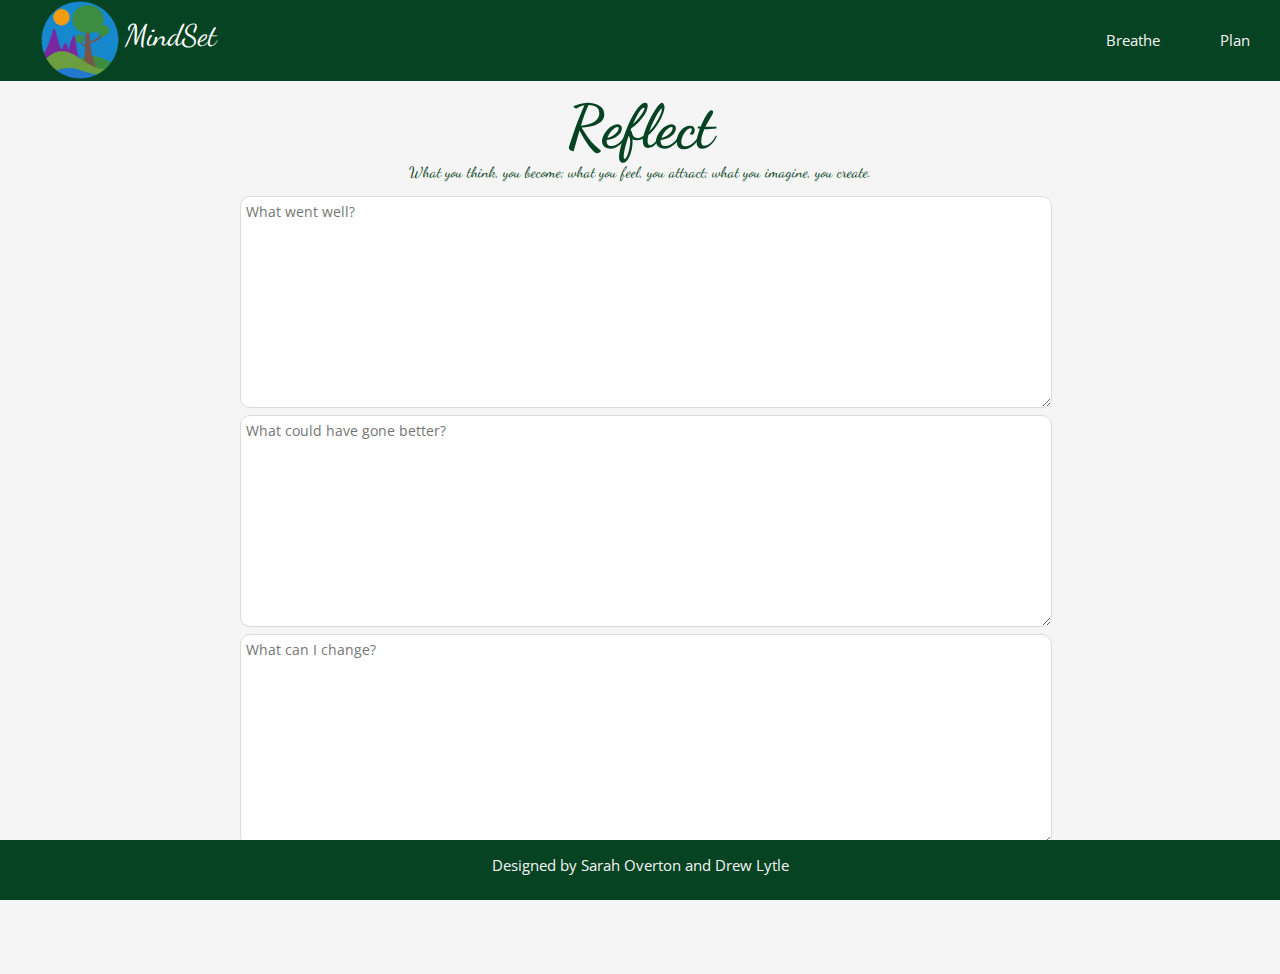
==== reflect.html @ 09bdfc59 "Merge pull request #2 from aml3ed/master" ====
<!DOCTYPE html>
<head>
    <title>Plan</title>
    <meta name="viewport" content="width=device-width, initial-scale=1">
    <link rel="stylesheet" type="text/css" href="style.css">
    <link href="https://fonts.googleapis.com/css?family=Dancing+Script|Nunito:700|Open+Sans" rel="stylesheet">
    <script type="text/javascript" src="backtoHome.js"></script>
</head>
<body onload="backtoHome()">
    <nav id="navbar">
        <ul>
            <li id="mainTitle"><a href="index.html"><img src="images/msLogoV1.png"  width="80px;" style="vertical-align: middle; margin-right: 5px;"/>MindSet</a></li>
            <li><a href="breathe.html" class="navLink">Breathe</a></li>
            <li><a href="plan.html" class="navLink">Plan</a></li>
        </ul>
    </nav>
    <section id="main">
        <h1>Reflect</h1>
        <p id="quote">What you think, you become; what you feel, you attract; what you imagine, you create.</p>
        <div class="container">
            <form name="reflection" action="reflection.php" method="post">
                <textarea rows="15" placeholder="What went well?"></textarea>
                <textarea rows="15" placeholder="What could have gone better?"></textarea>
                <textarea rows="15" placeholder="What can I change?"></textarea>
                <input type="submit" class="addBtn" value="Submit">
            </form>
            
        </div>
        
    </section>
    <section id="footer">
        <p>Designed by Sarah Overton and Drew Lytle</p>
    </section>
    
</body>
---- style.css ----
/*General Design*/
body {
    font-family: 'Open Sans', sans-serif;
    font-size: 15px;
    color: #054322;
    background-color: whitesmoke;
    margin: 0px;
    padding: 0px;
}
#main {
    padding: 0px 20px;
    text-align: center;
    margin-bottom: 80px;
}
#footer {
    text-align: center;
    background-color: #054322;
    color: whitesmoke;
    position: fixed;
    bottom: 0;
    width: 100%;
    height: 60px;
    margin-top: 60px;
}
h1,h2,h3,h4 {
    font-family: 'Dancing Script', cursive;
}

/*Navigation*/
#navbar {
    background-color: #054322;
    margin: 0;
    overflow: hidden;
    width: 100%;
}
#mainTitle {
    text-align: left;
    line-height: 1.5em;
    margin: 0 auto 0 0;
    font-family: 'Dancing Script', cursive;
    font-size: 30px;
    vertical-align: middle;
}
#mainTitle a {
    vertical-align: middle;
    text-decoration: none;
    color: white;
}
nav ul {
    margin: 0;
    display: flex;
}
nav ul li {
    display: inline-block;
    list-style-type: none;
}
.navLink {
    color: whitesmoke;
    display: block;
    text-decoration: none;
    line-height: 3.4em;
    padding: 1em 2em;
    transition-duration: .5s;
}
.navLink:hover {
    background-color: whitesmoke;
    color: #0b6623;
    transition-duration: 0.5s;
}

#main h1 {
    margin: 10px 0 0 0;
    font-family: 'Dancing Script', cursive;
    font-size: 60px;
}
#quote {
    margin-top: 0;
    font-family: 'Dancing Script', cursive;
}

/*Breathe*/
#circle {
    width: 50px;
    height: 50px;
    background: yellow;
    border-radius: 50%;
}

/*Plan*/
#toDo {
    margin: 0 auto;
    border-collapse: separate;
    border-spacing: 20px 0px;
}

#modal {
    display: none; /* Hidden by default */
    position: fixed; /* Stay in place */
    z-index: 1; /* Sit on top */
    left: 0;
    top: 0;
    width: 100%; /* Full width */
    height: 100%; /* Full height */
    overflow: auto; /* Enable scroll if needed */
    background-color: rgb(0,0,0); /* Fallback color */
    background-color: rgba(0,0,0,0.4); /* Black w/ opacity */
}

/* Modal Content/Box */
#modal-content {
    background-color: #fefefe;
    margin: 15% auto; /* 15% from the top and centered */
    padding: 20px;
    border: 1px solid #888;
    width: 80%; /* Could be more or less, depending on screen size */
}
#modalBtn {
    margin-top: 10px;
    display: inline-block;
}
label {
    display: none;
}
.timeAdd {
    width: 65px;
}
.form-item {
    margin-top: 10px;
}
.health-check {
	-webkit-appearance: none;
	background-color: rgba(108, 52, 4 ,0.2);
	border: 2px solid #6C3404;
	box-shadow: 0 1px 2px rgba(0,0,0,0.05), inset 0px -15px 10px -12px rgba(0,0,0,0.05);
	padding: 10px;
	border-radius: 5px;
	display: inline-block;
	position: relative;
}
.passion-check {
	-webkit-appearance: none;
	background-color: rgba(255, 0, 0, 0.2);
	border: 2px solid #ff0000;
	padding: 10px;
	border-radius: 5px;
	display: inline-block;
	position: relative;
}
.growth-check {
	-webkit-appearance: none;
	background-color: rgba(57, 174, 64, 0.2);
	border: 2px solid #39ae40;
	padding: 10px;
	border-radius: 5px;
	display: inline-block;
	position: relative;
}
.contribution-check {
	-webkit-appearance: none;
	background-color: rgba(37, 95, 255, 0.2);
	border: 2px solid #2563FF;
	padding: 10px;
	border-radius: 5px;
	display: inline-block;
	position: relative;
}
.relationships-check {
	-webkit-appearance: none;
	background-color: rgba(130, 7, 167, 0.2);
	border: 2px solid #8207A7;
	padding: 10px;
	border-radius: 5px;
	display: inline-block;
	position: relative;
}
.checkboxes:checked:after {
	content: '\2714';
	font-size: 14px;
	position: absolute;
	top: 1px;
	left: 3px;
	color: #054322;
}
.delTask {
    font-size: 26px;
    margin: 0 0 0 25px;
}
.close {
    color: #054322;
    float: right;
    font-size: 20px;
    font-weight: bold;
}
.addBtn {
    padding: 5px 10px;
    background: transparent;
    border: 2px solid #054322;
    color: #054322;
    border-radius: 15%;
    -webkit-border-radius: 12px; 
    text-align: center;
    font-size: 15px;
    cursor: pointer;
    transition: 0.5s;
    display: inline-block;
    margin-top: 10px;
    
}

.addBtn:hover {
    background-color: #054322;
    color: whitesmoke;
}
.container {
    width: 70%;
    max-width: 800px;
    text-align: center;
    margin: 0 auto;
    
    
}
.container textarea {
    display: block;
    font-size: 14px;
    font-family: Open Sans;
    min-width: 100%;
    max-width: 100%;
    height: 200px;
    padding: 5px;
    margin-bottom: 7px;
    border: 1px solid #dbdbdb;
    border-radius: 10px;
}
.container textarea:focus {
    border: 1px solid #054322;
}

/*new from Sarah*/
#breatheLink {
    position: fixed;
    left: 62px; /*12+ circ*/
    top: 327px; /*27+ circ*/
}

#planLink {
    position: fixed;
    left: 223px; /*23+ circ*/
    top: 327px; /*27+ circ*/
}

#striveLink {
    position: fixed;
    left: 370px; /*20+ circ*/
    top: 327px; /*27+ circ*/ 
    
}

#reflectLink {
    position: fixed;
    left: 517px; /*17+ circ*/
    top: 327px;
}

.pageLink {
    text-decoration: none;
    border-color: none;
    color: white;
    z-index: 5;
}

.indexCircle {
    width: 80px;
    height: 80px;
    border-radius: 50%;
    text-align: center;
}

#breatheCirc {
    position: fixed;
    background-color: #5E0C23;
    left: 50px;
    top: 300px;
}

#planCirc {
    position: fixed;
    background-color: goldenrod;
    left: 200px;
    top: 300px;
}

#striveCirc {
    position: fixed;
    background-color: #87A485;
    left: 350px;
    top: 300px;
}

#refCirc {
    position: fixed;
    background-color: #196B87;
    left: 500px;
    top: 300px;
}
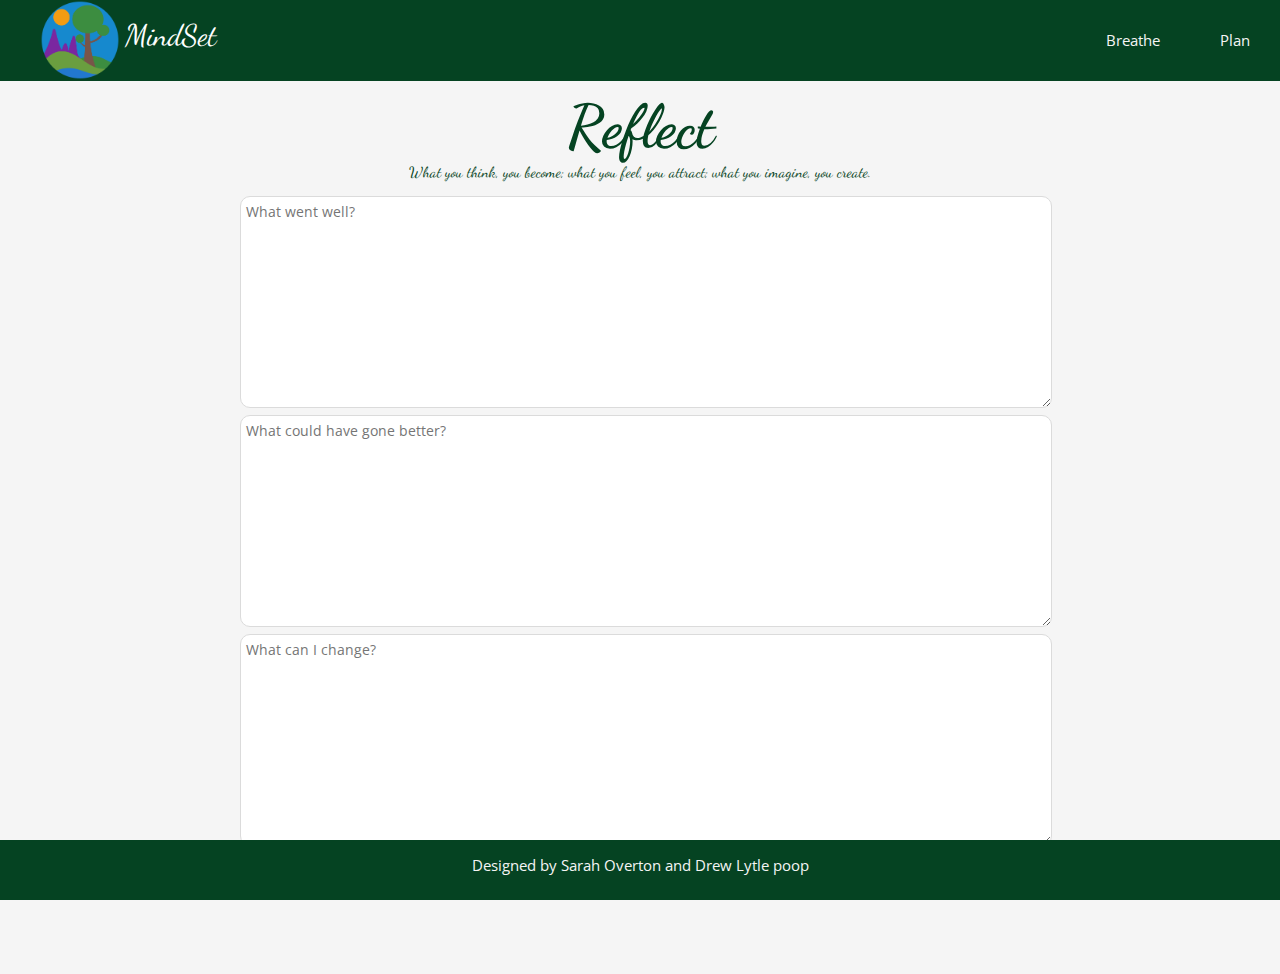
==== commit 78a0d60e: "pooptest" ====
--- a/reflect.html
+++ b/reflect.html
@@ -29,7 +29,7 @@
         
     </section>
     <section id="footer">
-        <p>Designed by Sarah Overton and Drew Lytle</p>
+        <p>Designed by Sarah Overton and Drew Lytle poop</p>
     </section>
     
 </body>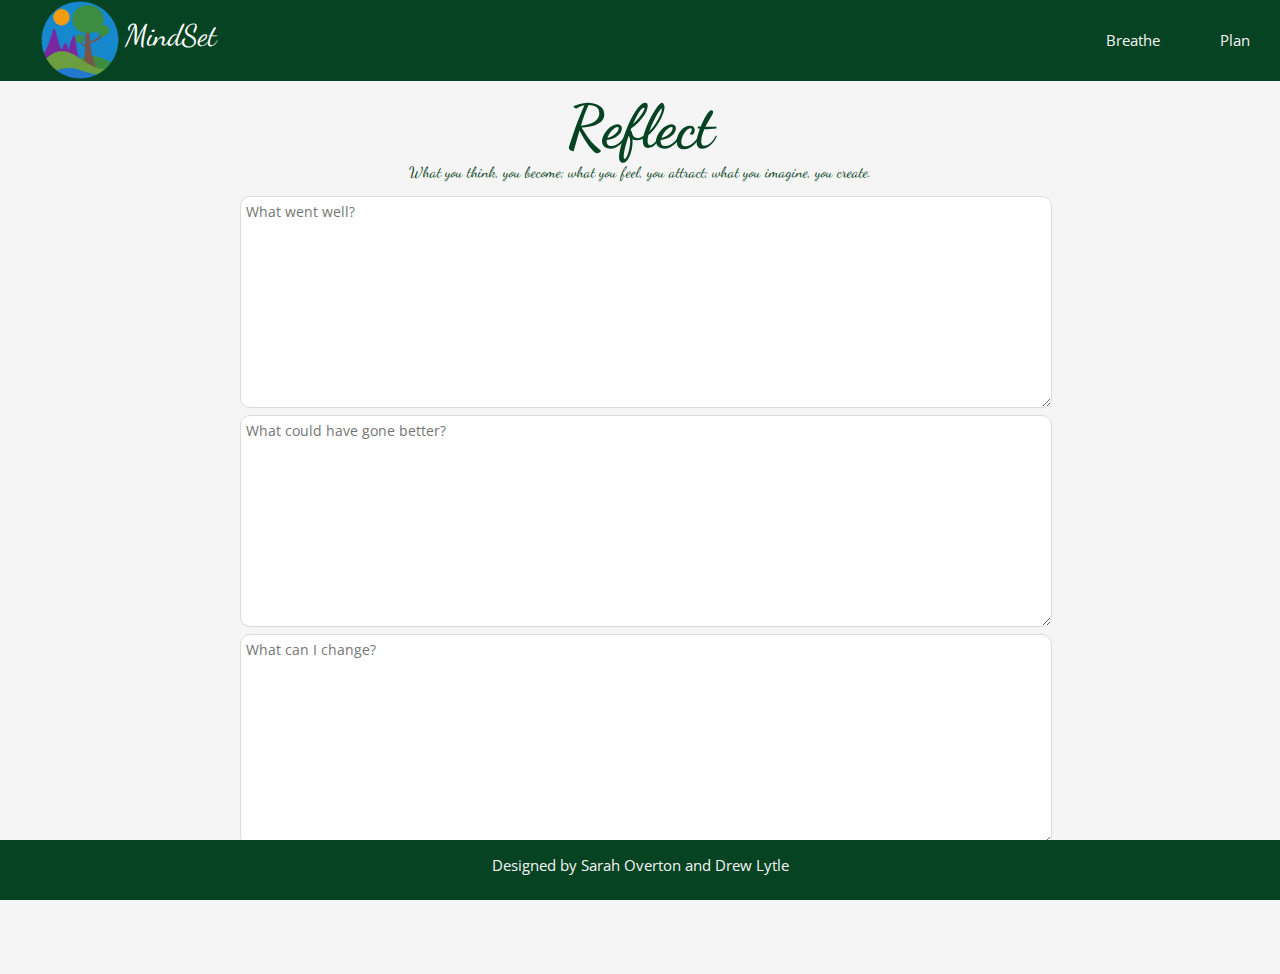
==== commit 65c431ca: "noPoop" ====
--- a/reflect.html
+++ b/reflect.html
@@ -29,7 +29,7 @@
         
     </section>
     <section id="footer">
-        <p>Designed by Sarah Overton and Drew Lytle poop</p>
+        <p>Designed by Sarah Overton and Drew Lytle</p>
     </section>
     
 </body>